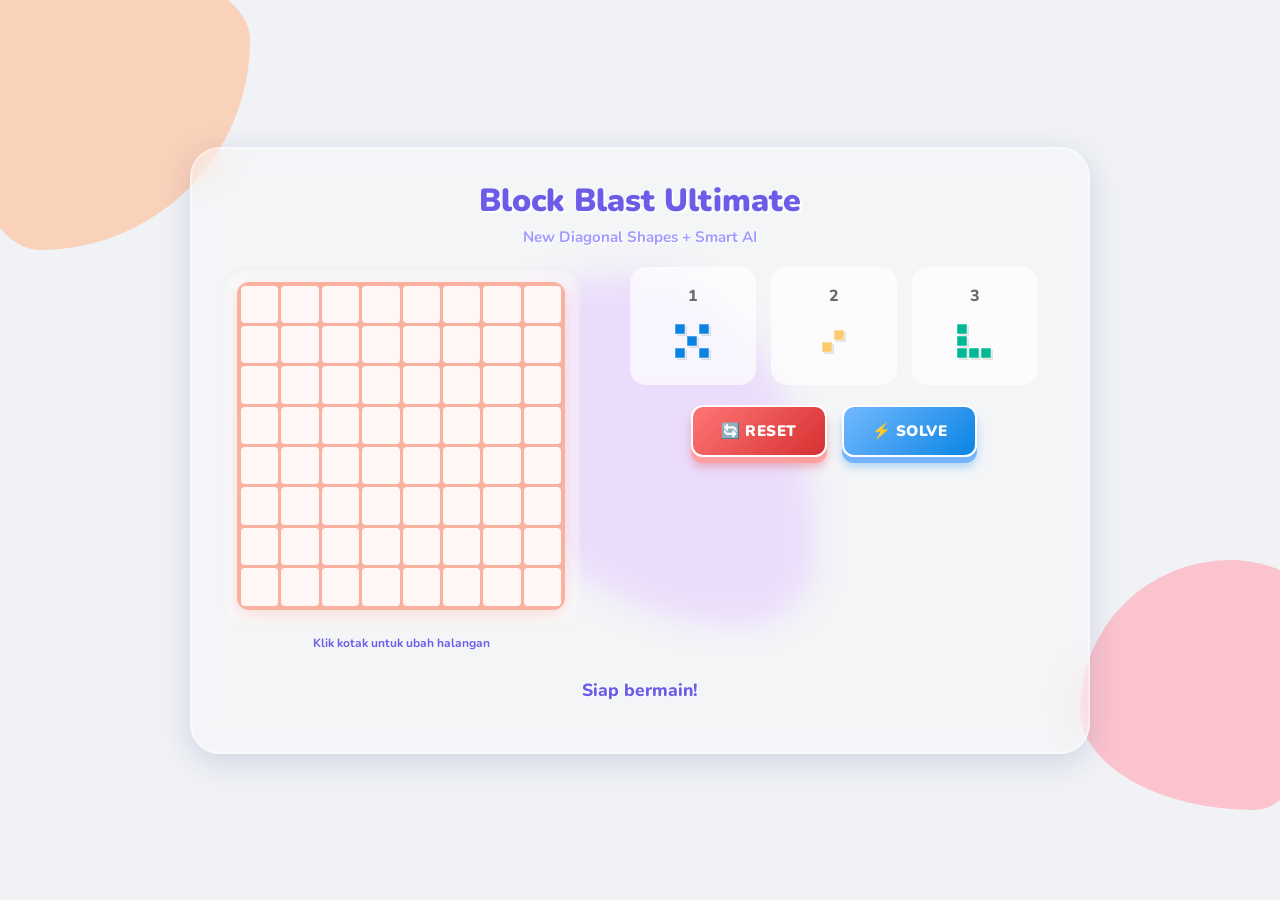
==== block-blast-solver.html @ 44df7365 "add block blast solver" ====
<!DOCTYPE html>
<html lang="id">
<head>
    <meta charset="UTF-8">
    <meta name="viewport" content="width=device-width, initial-scale=1.0, maximum-scale=1.0, user-scalable=no">
    <title>Block Blast Ultimate Solver</title>
    <link href="https://fonts.googleapis.com/css2?family=Nunito:wght@400;700;900&display=swap" rel="stylesheet">
    <style>
        :root {
            /* Palette Warna Playful */
            --orange-light: #FFC3A0;
            --red-soft: #FFAFBD;
            --blue-light: #A1C4FD;
            --purple-light: #E0C3FC;
            
            /* Warna UI */
            --primary: #8E2DE2; 
            --secondary: #4A00E0; 
            --accent: #FF9A9E;
            --text-color: #4A4A4A;
            
            /* Glass Container */
            --glass-bg: rgba(255, 255, 255, 0.25);
            --glass-border: rgba(255, 255, 255, 0.4);
        }

        /* --- Background Animasi (Playful Shapes) --- */
        body {
            font-family: 'Nunito', sans-serif;
            margin: 0;
            padding: 0;
            min-height: 100vh;
            display: flex;
            justify-content: center;
            align-items: center;
            color: var(--text-color);
            overflow-x: hidden;
            background-color: #f0f2f5; 
            position: relative;
        }

        .bg-shape {
            position: absolute;
            border-radius: 30% 70% 70% 30% / 30% 30% 70% 70%;
            opacity: 0.7;
            z-index: -1;
            animation: floatShape 15s infinite ease-in-out;
        }

        .shape-1 {
            width: 300px; height: 300px;
            background: var(--orange-light);
            top: -50px; left: -50px;
            animation-delay: 0s;
        }
        .shape-2 {
            width: 250px; height: 250px;
            background: var(--red-soft);
            bottom: 10%; right: -50px;
            animation-delay: -5s;
            border-radius: 60% 40% 30% 70% / 60% 30% 70% 40%;
        }
        .shape-3 {
            width: 200px; height: 200px;
            background: var(--blue-light);
            top: 40%; left: 20%;
            animation-delay: -10s;
            border-radius: 40% 60% 70% 30% / 40% 50% 60% 50%;
        }
        .shape-4 {
            width: 350px; height: 350px;
            background: var(--purple-light);
            top: 50%; left: 50%;
            transform: translate(-50%, -50%);
            animation-delay: -2s;
            border-radius: 50% 50% 20% 80% / 25% 80% 20% 75%;
        }

        @keyframes floatShape {
            0% { transform: translate(0, 0) rotate(0deg); }
            33% { transform: translate(30px, -50px) rotate(10deg); }
            66% { transform: translate(-20px, 20px) rotate(-10deg); }
            100% { transform: translate(0, 0) rotate(0deg); }
        }

        /* --- Main Container (Transparent Glass) --- */
        .app-container {
            width: 95%;
            max-width: 900px;
            background: var(--glass-bg);
            backdrop-filter: blur(16px);
            -webkit-backdrop-filter: blur(16px);
            border-radius: 30px;
            border: 2px solid var(--glass-border);
            box-shadow: 0 8px 32px 0 rgba(31, 38, 135, 0.15);
            padding: 30px;
            display: flex;
            flex-direction: column;
            align-items: center;
            margin: 20px 0;
            box-sizing: border-box;
            position: relative;
            z-index: 10;
        }

        h1 { margin: 0 0 5px 0; font-weight: 900; font-size: 2rem; color: #6c5ce7; text-shadow: 2px 2px 0px white; }
        p.subtitle { margin: 0 0 20px 0; font-weight: 700; font-size: 0.95rem; color: #a29bfe; text-shadow: 1px 1px 0px white;}

        /* --- Layout Responsif --- */
        .workspace {
            display: flex;
            flex-direction: column;
            align-items: center;
            gap: 30px;
            width: 100%;
        }

        @media(min-width: 768px) {
            .workspace { flex-direction: row; justify-content: space-around; align-items: flex-start; }
        }

        /* --- Grid Papan --- */
        .board-wrapper {
            position: relative;
            padding: 15px;
            background: rgba(255, 255, 255, 0.4);
            border-radius: 20px;
            box-shadow: inset 0 2px 10px rgba(0,0,0,0.05);
        }

        .grid {
            display: grid;
            grid-template-columns: repeat(8, 1fr);
            grid-template-rows: repeat(8, 1fr);
            gap: 3px; 
            background: #fab1a0; /* Outline Tabel */
            border: 4px solid #fab1a0;
            border-radius: 12px;
            width: 90vw;
            height: 90vw;
            max-width: 320px;
            max-height: 320px;
            box-shadow: 0 5px 15px rgba(250, 177, 160, 0.4);
        }

        .cell {
            background: rgba(255,255,255,0.9);
            border-radius: 4px;
            cursor: pointer;
            transition: transform 0.1s;
        }
        .cell:active { transform: scale(0.9); }
        
        .cell.obstacle { 
            background: #a29bfe !important; 
            box-shadow: inset 0 0 8px rgba(0,0,0,0.1);
            border: 1px solid #6c5ce7;
        }

        /* --- Slot Selector --- */
        .slots-area {
            display: flex;
            gap: 15px;
            justify-content: center;
            flex-wrap: wrap;
        }

        .slot-card {
            background: rgba(255,255,255,0.6);
            border-radius: 16px;
            padding: 10px;
            width: 100px;
            display: flex;
            flex-direction: column;
            align-items: center;
            cursor: pointer;
            transition: transform 0.2s, box-shadow 0.2s;
            border: 3px solid transparent;
            backdrop-filter: blur(5px);
        }
        .slot-card:hover { transform: translateY(-5px); background: rgba(255,255,255,0.8); }
        .slot-card h4 { margin: 5px 0; font-weight: 800; color: #636e72; }

        /* --- Controls (Buttons) --- */
        .controls { margin-top: 20px; display: flex; gap: 15px; justify-content: center; flex-wrap: wrap; width: 100%; }
        
        button {
            border: none;
            padding: 14px 28px;
            border-radius: 12px; 
            font-family: 'Nunito', sans-serif;
            font-weight: 900;
            font-size: 0.95rem;
            cursor: pointer;
            transition: transform 0.1s, filter 0.2s;
            color: white;
            display: flex; align-items: center; gap: 8px;
            text-transform: uppercase;
            letter-spacing: 0.5px;
            border: 2px solid white;
        }
        
        /* Shadow Playful */
        #solve-btn { 
            background: linear-gradient(135deg, #74b9ff, #0984e3); 
            box-shadow: 0 6px 0 #76b5fe, 0 10px 10px rgba(9, 132, 227, 0.3);
        }
        #solve-btn:active { transform: translateY(6px); box-shadow: 0 0 0 #76b5fe; }

        #clear-btn { 
            background: linear-gradient(135deg, #ff7675, #d63031); 
            box-shadow: 0 6px 0 #ff9f9f, 0 10px 10px rgba(214, 48, 49, 0.3);
        }
        #clear-btn:active { transform: translateY(6px); box-shadow: 0 0 0 #ff9f9f; }

        #next-btn { 
            background: linear-gradient(135deg, #55efc4, #00b894); 
            display: none; width: 100%; justify-content: center; margin-top: 15px; font-size: 1.2rem;
            box-shadow: 0 6px 0 #81ecec, 0 10px 10px rgba(0, 184, 148, 0.3);
        }
        #next-btn:active { transform: translateY(6px); box-shadow: 0 0 0 #81ecec; }

        /* --- Status & Results --- */
        #status-msg { margin-top: 15px; font-weight: 800; color: #6c5ce7; text-align: center; min-height: 24px; font-size: 1.1rem; text-shadow: 1px 1px white;}
        
        #results-area { 
            display: grid; 
            grid-template-columns: repeat(auto-fit, minmax(140px, 1fr)); 
            gap: 15px; 
            width: 100%; 
            margin-top: 20px; 
        }

        .res-card {
            background: rgba(255,255,255,0.7);
            padding: 10px;
            border-radius: 16px;
            text-align: center;
            border: 2px solid white;
            animation: popIn 0.4s cubic-bezier(0.175, 0.885, 0.32, 1.275);
        }
        @keyframes popIn { from { transform: scale(0.5); opacity: 0; } to { transform: scale(1); opacity: 1; } }

        .res-mini-grid { 
            display: grid; 
            grid-template-columns: repeat(8, 1fr); 
            gap: 1px; 
            margin: 10px auto; 
            width: 100%; 
            aspect-ratio: 1/1;
            background: #fab1a0; 
            border: 2px solid #fab1a0;
            border-radius: 4px;
        }
        .mini-cell { width: 100%; height: 100%; border-radius: 1px; }

        .mini-cell.obs { background: #a29bfe; } 
        .mini-cell.p1 { background: #0984e3; } 
        .mini-cell.p2 { background: #fdcb6e; } 
        .mini-cell.p3 { background: #00b894; } 

        /* --- Modal --- */
        #shape-modal { 
            display: none; position: fixed; top: 0; left: 0; width: 100%; height: 100%; 
            background: rgba(255,255,255,0.4); backdrop-filter: blur(8px); z-index: 1000; 
            justify-content: center; align-items: center; 
        }
        .modal-content { 
            background: white; padding: 30px; border-radius: 24px; 
            max-width: 95%; max-height: 90vh; overflow-y: auto; 
            text-align: center; box-shadow: 0 10px 30px rgba(0,0,0,0.1);
            animation: slideUp 0.3s ease-out;
        }
        @keyframes slideUp { from { transform: translateY(50px); opacity: 0; } to { transform: translateY(0); opacity: 1; } }

        .library-grid { display: flex; flex-wrap: wrap; gap: 10px; justify-content: center; margin-top: 20px; }
        .lib-item { 
            background: #f0f2f5; padding: 8px; border-radius: 12px; cursor: pointer; 
            border: 2px solid transparent; transition: 0.2s; 
        }
        .lib-item:hover { border-color: #a29bfe; transform: scale(1.1); background: white; }

    </style>
</head>
<body>

<!-- Background Animasi -->
<div class="bg-shape shape-1"></div>
<div class="bg-shape shape-2"></div>
<div class="bg-shape shape-3"></div>
<div class="bg-shape shape-4"></div>

<div class="app-container">
    <h1>Block Blast Ultimate</h1>
    <p class="subtitle">New Diagonal Shapes + Smart AI</p>

    <div class="workspace">
        <!-- Kiri: Input Grid -->
        <div style="display:flex; flex-direction:column; align-items:center;">
            <div class="board-wrapper">
                <div id="input-grid" class="grid"></div>
            </div>
            <p style="font-size:0.75rem; margin-top:10px; color:#6c5ce7; font-weight:700;">Klik kotak untuk ubah halangan</p>
        </div>

        <!-- Kanan: Slot Puzzle -->
        <div style="display:flex; flex-direction:column; align-items:center; width:100%;">
            <div class="slots-container">
                <div class="slots-area">
                    <div class="slot-card" onclick="openShapeSelector(0)" id="slot-card-0">
                        <h4>1</h4>
                        <canvas id="canvas-slot-0" width="60" height="60"></canvas>
                    </div>
                    <div class="slot-card" onclick="openShapeSelector(1)" id="slot-card-1">
                        <h4>2</h4>
                        <canvas id="canvas-slot-1" width="60" height="60"></canvas>
                    </div>
                    <div class="slot-card" onclick="openShapeSelector(2)" id="slot-card-2">
                        <h4>3</h4>
                        <canvas id="canvas-slot-2" width="60" height="60"></canvas>
                    </div>
                </div>
            </div>

            <div class="controls">
                <button id="clear-btn" onclick="resetAll()">🔄 Reset</button>
                <button id="solve-btn" onclick="solve()">⚡ SOLVE</button>
            </div>
        </div>
    </div>

    <div id="status-msg">Siap bermain!</div>
    
    <div id="results-area"></div>

    <button id="next-btn" onclick="loadNextRound()">NEXT ROUND ⏩</button>
</div>

<!-- Modal Shape Selector -->
<div id="shape-modal" onclick="if(event.target === this) closeShapeSelector()">
    <div class="modal-content" onclick="event.stopPropagation()">
        <h3 style="margin:0 0 10px 0; color:#6c5ce7;">Pilih Puzzle (Baru!)</h3>
        <p style="font-size:0.8rem; color:#888;">Termasuk bentuk Diagonal (X, /, \)</p>
        <div class="library-grid" id="lib-grid"></div>
    </div>
</div>

<script>
    // --- Data Shapes (Termasuk Diagonal Baru) ---
    const SHAPES = {
        // Basic
        "1x1": [[1]], "1x2": [[1,1]], "1x3": [[1,1,1]], "1x4": [[1,1,1,1]], "1x5": [[1,1,1,1,1]],
        "2x1": [[1],[1]], "3x1": [[1],[1],[1]], "4x1": [[1],[1],[1],[1]], "5x1": [[1],[1],[1],[1],[1]],
        "2x2": [[1,1],[1,1]], "2x3": [[1,1,1],[1,1,1]], "3x2": [[1,1],[1,1],[1,1]], "3x3": [[1,1,1],[1,1,1],[1,1,1]],
        
        // L Shapes
        "L2x2": [[1,0],[1,1]], "L2x2_Rev": [[0,1],[1,1]], "L2x2_Inv": [[1,1],[1,0]], "L2x2_InvR": [[1,1],[0,1]],
        "L3x2": [[1,0],[1,0],[1,1]], "L3x2_Rev": [[0,1],[0,1],[1,1]], "L3x2_Flat": [[1,1,1],[1,0,0]], "L3x2_FlatR": [[1,1,1],[0,0,1]],
        "L3x3": [[1,0,0],[1,0,0],[1,1,1]], "L3x3_Rev": [[0,0,1],[0,0,1],[1,1,1]], "L3x3_Inv": [[1,1,1],[1,0,0],[1,0,0]], "L3x3_InvR": [[1,1,1],[0,0,1],[0,0,1]],
        
        // T Shapes
        "T3x2": [[1,1,1],[0,1,0]], "T3x2_Inv": [[0,1,0],[1,1,1]], "T2x3_L": [[1,0],[1,1],[1,0]], "T2x3_R": [[0,1],[1,1],[0,1]],
        
        // Z Shapes
        "Z3x2": [[1,1,0],[0,1,1]], "Z3x2_Rev": [[0,1,1],[1,1,0]], "S2x3": [[1,0],[1,1],[0,1]], "S2x3_Rev": [[0,1],[1,1],[1,0]],

        // --- NEW DIAGONAL SHAPES ---
        // 2x2
        "Diag2_B": [[1,0],[0,1]],     // \
        "Diag2_F": [[0,1],[1,0]],     // /
        "Diag2_X": [[1,0],[0,1]],     // Note: 2x2 X is just the two corners (essentially a tiny diagonal). 
                                      // But if we consider X shape covering 2x2, it's just that.
        
        // 3x3
        "Diag3_B": [[1,0,0],[0,1,0],[0,0,1]], // \
        "Diag3_F": [[0,0,1],[0,1,0],[1,0,0]], // /
        "Diag3_X": [[1,0,1],[0,1,0],[1,0,1]]  // X (Corners + Center)
    };

    // State
    let boardState = Array(8).fill().map(() => Array(8).fill(0));
    let nextRoundBoard = null; 
    let selectedShapes = ["Diag3_X", "Diag2_F", "L3x3"]; // Default pakai diagonal baru
    let currentEditingSlot = 0;
    const SLOT_COLORS = ["#0984e3", "#fdcb6e", "#00b894"]; 

    // --- Init ---
    function init() {
        renderInputGrid();
        updateSlotVisuals();
        buildLibrary();
    }

    function renderInputGrid() {
        const grid = document.getElementById('input-grid');
        grid.innerHTML = '';
        for(let r=0; r<8; r++) {
            for(let c=0; c<8; c++) {
                let cell = document.createElement('div');
                cell.className = 'cell';
                if(boardState[r][c] === 1) cell.classList.add('obstacle');
                cell.onclick = () => {
                    boardState[r][c] = boardState[r][c] === 0 ? 1 : 0;
                    renderInputGrid();
                    invalidateResults(); 
                };
                grid.appendChild(cell);
            }
        }
    }

    function invalidateResults() {
        document.getElementById('results-area').innerHTML = '';
        document.getElementById('status-msg').innerText = 'Silakan hitung ulang.';
        toggleNextButton(false);
        nextRoundBoard = null;
    }

    function drawShapeOnCanvas(canvasId, shapeKey, color, scale = 12) {
        const canvas = document.getElementById(canvasId);
        if(!canvas) return;
        const ctx = canvas.getContext('2d');
        const matrix = SHAPES[shapeKey];
        if(!matrix) return;
        
        const rows = matrix.length;
        const cols = matrix[0].length;
        
        ctx.clearRect(0, 0, canvas.width, canvas.height);
        const totalW = cols * scale;
        const totalH = rows * scale;
        const offsetX = (canvas.width - totalW) / 2;
        const offsetY = (canvas.height - totalH) / 2;

        // Shadow
        ctx.fillStyle = "rgba(0,0,0,0.1)";
        for(let r=0; r<rows; r++){
            for(let c=0; c<cols; c++){
                if(matrix[r][c] === 1) {
                    ctx.fillRect(offsetX + c*scale + 2, offsetY + r*scale + 2, scale-2, scale-2);
                }
            }
        }

        // Shape
        ctx.fillStyle = color;
        for(let r=0; r<rows; r++){
            for(let c=0; c<cols; c++){
                if(matrix[r][c] === 1) {
                    ctx.fillRect(offsetX + c*scale, offsetY + r*scale, scale-2, scale-2);
                    ctx.strokeStyle = "rgba(255,255,255,0.5)";
                    ctx.lineWidth = 1;
                    ctx.strokeRect(offsetX + c*scale, offsetY + r*scale, scale-2, scale-2);
                }
            }
        }
    }

    function updateSlotVisuals() {
        drawShapeOnCanvas('canvas-slot-0', selectedShapes[0], SLOT_COLORS[0]);
        drawShapeOnCanvas('canvas-slot-1', selectedShapes[1], SLOT_COLORS[1]);
        drawShapeOnCanvas('canvas-slot-2', selectedShapes[2], SLOT_COLORS[2]);
    }

    // --- Modal Logic ---
    function buildLibrary() {
        const grid = document.getElementById('lib-grid');
        grid.innerHTML = '';
        for (const [key, val] of Object.entries(SHAPES)) {
            let item = document.createElement('div');
            item.className = 'lib-item';
            let cvs = document.createElement('canvas');
            cvs.width = 50; cvs.height = 50;
            cvs.id = `lib-cvs-${key}`;
            item.appendChild(cvs);
            item.onclick = (e) => { e.stopPropagation(); selectShapeFromLibrary(key); };
            grid.appendChild(item);
        }
    }

    function openShapeSelector(slotIdx) {
        currentEditingSlot = slotIdx;
        const color = SLOT_COLORS[slotIdx];
        const modal = document.getElementById('shape-modal');
        modal.style.display = 'flex';
        for (const key of Object.keys(SHAPES)) {
            drawShapeOnCanvas(`lib-cvs-${key}`, key, color, 8);
        }
    }

    function closeShapeSelector() { document.getElementById('shape-modal').style.display = 'none'; }
    
    function selectShapeFromLibrary(key) {
        selectedShapes[currentEditingSlot] = key;
        updateSlotVisuals();
        closeShapeSelector();
        invalidateResults(); 
    }

    function resetAll() {
        boardState = Array(8).fill().map(() => Array(8).fill(0));
        renderInputGrid();
        invalidateResults();
        document.getElementById('status-msg').innerText = 'Siap bermain!';
    }

    // --- NEXT ROUND LOGIC ---
    function loadNextRound() {
        if (!nextRoundBoard) return;
        boardState = nextRoundBoard.map(row => row.map(cell => cell > 0 ? 1 : 0));
        renderInputGrid();
        invalidateResults();
        document.getElementById('status-msg').innerText = 'Papan diperbarui! Pilih puzzle baru.';
        window.scrollTo({ top: 0, behavior: 'smooth' });
    }

    function toggleNextButton(show, text="NEXT ROUND ⏩") {
        const btn = document.getElementById('next-btn');
        btn.style.display = show ? 'inline-flex' : 'none';
        btn.innerText = text;
        if(text.includes('😭')) {
            btn.style.background = '#ff7675';
            btn.disabled = true;
        } else {
            btn.style.background = 'linear-gradient(135deg, #55efc4, #00b894)';
            btn.disabled = false;
        }
    }

    // --- ALGORITMA PALING EFEKTIF (Permutation + Heuristic Sorting) ---
    let bestOutcome = { score: -Infinity, history: [], depth: 0 };

    function cloneBoard(b) { return b.map(r => [...r]); }

    function getPermutations(arr) {
        if (arr.length <= 1) return [arr];
        let output = [];
        for (let i = 0; i < arr.length; i++) {
            let current = arr[i];
            let remaining = arr.slice(0, i).concat(arr.slice(i + 1));
            let remainingPerms = getPermutations(remaining);
            for (let p of remainingPerms) {
                output.push([current].concat(p));
            }
        }
        return output;
    }

    function solve() {
        invalidateResults();
        const resultsArea = document.getElementById('results-area');
        resultsArea.innerHTML = '<div style="grid-column: 1/-1; text-align:center; padding:20px; color:#0984e3; font-weight:800; font-size:1.2rem;">🧠 AI Thinking (Heuristics + Permutations)...</div>';

        setTimeout(() => {
            const pieces = selectedShapes.map((key, idx) => ({ id: idx + 2, shape: SHAPES[key], key: key }));
            bestOutcome = { score: -Infinity, history: [], depth: 0 };
            const initialBoard = cloneBoard(boardState);
            
            // 1. Generate Semua Kemungkinan Urutan (Permutasi)
            const piecePermutations = getPermutations(pieces);
            
            // 2. Jalankan Solver untuk setiap permutasi
            piecePermutations.forEach(perm => {
                findBestSolution(initialBoard, perm, [], 0);
            });

            resultsArea.innerHTML = ''; 

            if (bestOutcome.depth === 0) {
                document.getElementById('status-msg').innerText = "GAME OVER 😭";
                toggleNextButton(true, "Tidak ada Solusi Lagi 😭");
            } else {
                renderResult(bestOutcome.history);
                
                if (bestOutcome.depth < 3) {
                    document.getElementById('status-msg').innerText = `Hanya ${bestOutcome.depth} muat!`;
                    toggleNextButton(true, "Tidak ada Solusi Lagi 😭");
                } else {
                    document.getElementById('status-msg').innerText = "Solusi Terbaik Ditemukan! ✨";
                    nextRoundBoard = bestOutcome.history[bestOutcome.history.length - 1].rBoard;
                    toggleNextButton(true);
                    resultsArea.scrollIntoView({ behavior: 'smooth' });
                }
            }
        }, 50);
    }

    // Penilaian: Prioritas Utama adalah menghapus garis
    function calculateScore(board) {
        let clearedCount = 0;
        let emptyCount = 0;
        
        for(let r=0; r<8; r++) {
            let rowFull = true;
            for(let c=0; c<8; c++) {
                if(board[r][c] === 0) { rowFull = false; emptyCount++; }
            }
            if(rowFull) clearedCount++;
        }
        
        for(let c=0; c<8; c++) {
            let colFull = true;
            for(let r=0; r<8; r++) {
                if(board[r][c] === 0) { colFull = false; }
            }
            if(colFull) clearedCount++;
        }

        // Bobot tinggi untuk Clear Line, bobot kecil untuk Empty Space
        return (clearedCount * 1000) + emptyCount;
    }

    function findBestSolution(currentBoard, remainingPieces, history, currentDepth) {
        if (remainingPieces.length === 0) {
            let score = calculateScore(currentBoard);
            if (score > bestOutcome.score) {
                bestOutcome = { score: score, history: history, depth: currentDepth };
            }
            return;
        }

        let piece = remainingPieces[0];
        let shape = piece.shape;
        let h = shape.length, w = shape[0].length;
        let validMoves = [];

        // 1. Collect All Valid Moves
        for (let r = 0; r <= 8 - h; r++) {
            for (let c = 0; c <= 8 - w; c++) {
                if (canPlace(currentBoard, shape, r, c, h, w)) {
                    let placedBoard = placeBlock(currentBoard, shape, r, c, piece.id, h, w);
                    let resultBoard = clearLines(placedBoard);
                    let moveScore = calculateScore(resultBoard); // Heuristic Pre-calc
                    
                    validMoves.push({ 
                        rBoard: resultBoard, 
                        score: moveScore, 
                        record: { pBoard: placedBoard, rBoard: resultBoard, color: piece.key }
                    });
                }
            }
        }

        // 2. Sort Moves by Score (Descending) -> Coba langkah yang potensial "nembak garis" duluan
        // Ini membuat AI lebih efektif mengatasi bentuk sulit seperti diagonal
        validMoves.sort((a, b) => b.score - a.score);

        if (validMoves.length === 0) {
            // Tidak ada langkah
            if (currentDepth > bestOutcome.depth) {
                bestOutcome = { score: -1, history: history, depth: currentDepth };
            }
        } else {
            // 3. Recurse
            for (let move of validMoves) {
                findBestSolution(move.rBoard, remainingPieces.slice(1), [...history, move.record], currentDepth + 1);
            }
        }
    }

    function canPlace(board, shape, r, c, h, w) {
        for (let i = 0; i < h; i++) {
            for (let j = 0; j < w; j++) {
                if (shape[i][j] === 1 && board[r + i][c + j] !== 0) return false;
            }
        }
        return true;
    }

    function placeBlock(board, shape, r, c, val, h, w) {
        let nb = cloneBoard(board);
        for (let i = 0; i < h; i++) {
            for (let j = 0; j < w; j++) {
                if (shape[i][j] === 1) nb[r + i][c + j] = val;
            }
        }
        return nb;
    }

    function clearLines(board) {
        let rows = [], cols = [];
        for(let r=0; r<8; r++) if(board[r].every(v => v !== 0)) rows.push(r);
        for(let c=0; c<8; c++) {
            let full = true;
            for(let r=0; r<8; r++) if(board[r][c] === 0) full = false;
            if(full) cols.push(c);
        }
        if(rows.length===0 && cols.length===0) return board;

        let nb = cloneBoard(board);
        rows.forEach(r => { for(let c=0; c<8; c++) nb[r][c] = 0; });
        cols.forEach(c => { for(let r=0; r<8; r++) nb[r][c] = 0; });
        return nb;
    }

    function renderResult(hist) {
        const area = document.getElementById('results-area');
        const titles = ["Step 1", "Hasil", "Step 2", "Hasil", "Step 3", "Hasil"];
        
        let boards = [];
        hist.forEach(h => { boards.push(h.pBoard); boards.push(h.rBoard); });

        boards.forEach((b, i) => {
            let card = document.createElement('div');
            card.className = 'res-card';
            let colorClass = i<2 ? 'p1' : i<4 ? 'p2' : 'p3';
            let borderCol = i<2 ? SLOT_COLORS[0] : i<4 ? SLOT_COLORS[1] : SLOT_COLORS[2];
            
            card.style.borderTopColor = borderCol;

            let h4 = document.createElement('h4');
            h4.innerText = titles[i];
            h4.style.color = borderCol;
            h4.style.marginTop = 0;
            h4.style.fontSize = "0.85rem";
            
            let gridDiv = document.createElement('div');
            gridDiv.className = 'res-mini-grid';
            
            for(let r=0; r<8; r++){
                for(let c=0; c<8; c++){
                    let d = document.createElement('div');
                    let v = b[r][c];
                    let cls = `mini-cell ${v===1?'obs':''}`;
                    if(v>=2) cls += ` ${v===2?'p1':v===3?'p2':'p3'}`;
                    d.className = cls;
                    gridDiv.appendChild(d);
                }
            }
            card.append(h4, gridDiv);
            area.appendChild(card);
        });
    }

    init();
</script>
</body>
</html>
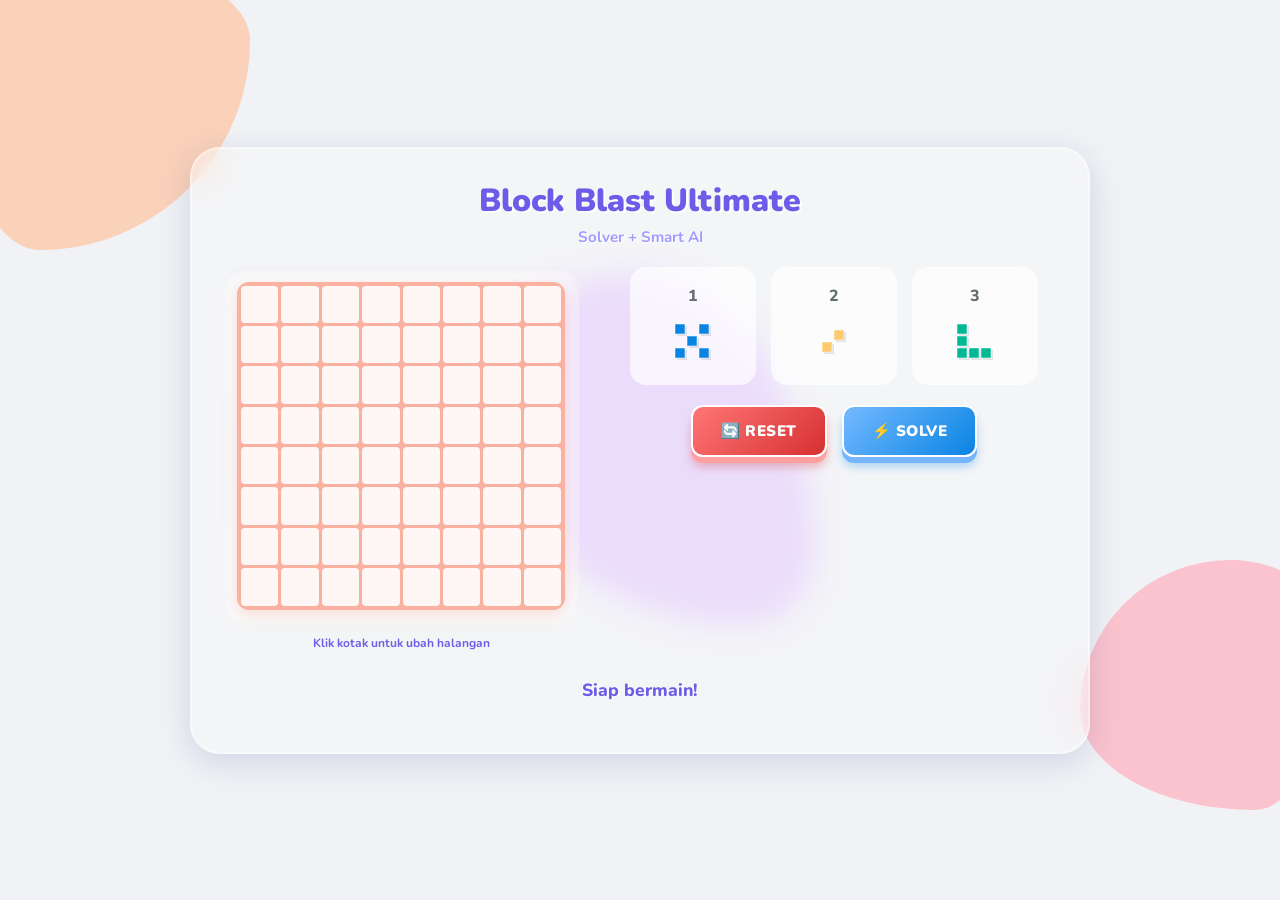
==== commit fc64e217: "change block blast solver text" ====
--- a/block-blast-solver.html
+++ b/block-blast-solver.html
@@ -292,7 +292,7 @@
 
 <div class="app-container">
     <h1>Block Blast Ultimate</h1>
-    <p class="subtitle">New Diagonal Shapes + Smart AI</p>
+    <p class="subtitle">Solver + Smart AI</p>
 
     <div class="workspace">
         <!-- Kiri: Input Grid -->
@@ -339,8 +339,8 @@
 <!-- Modal Shape Selector -->
 <div id="shape-modal" onclick="if(event.target === this) closeShapeSelector()">
     <div class="modal-content" onclick="event.stopPropagation()">
-        <h3 style="margin:0 0 10px 0; color:#6c5ce7;">Pilih Puzzle (Baru!)</h3>
-        <p style="font-size:0.8rem; color:#888;">Termasuk bentuk Diagonal (X, /, \)</p>
+        <h3 style="margin:0 0 10px 0; color:#6c5ce7;">Pilih Puzzle!</h3>
+        <p style="font-size:0.8rem; color:#888;">(ketuk diluar untuk tutup)</p>
         <div class="library-grid" id="lib-grid"></div>
     </div>
 </div>
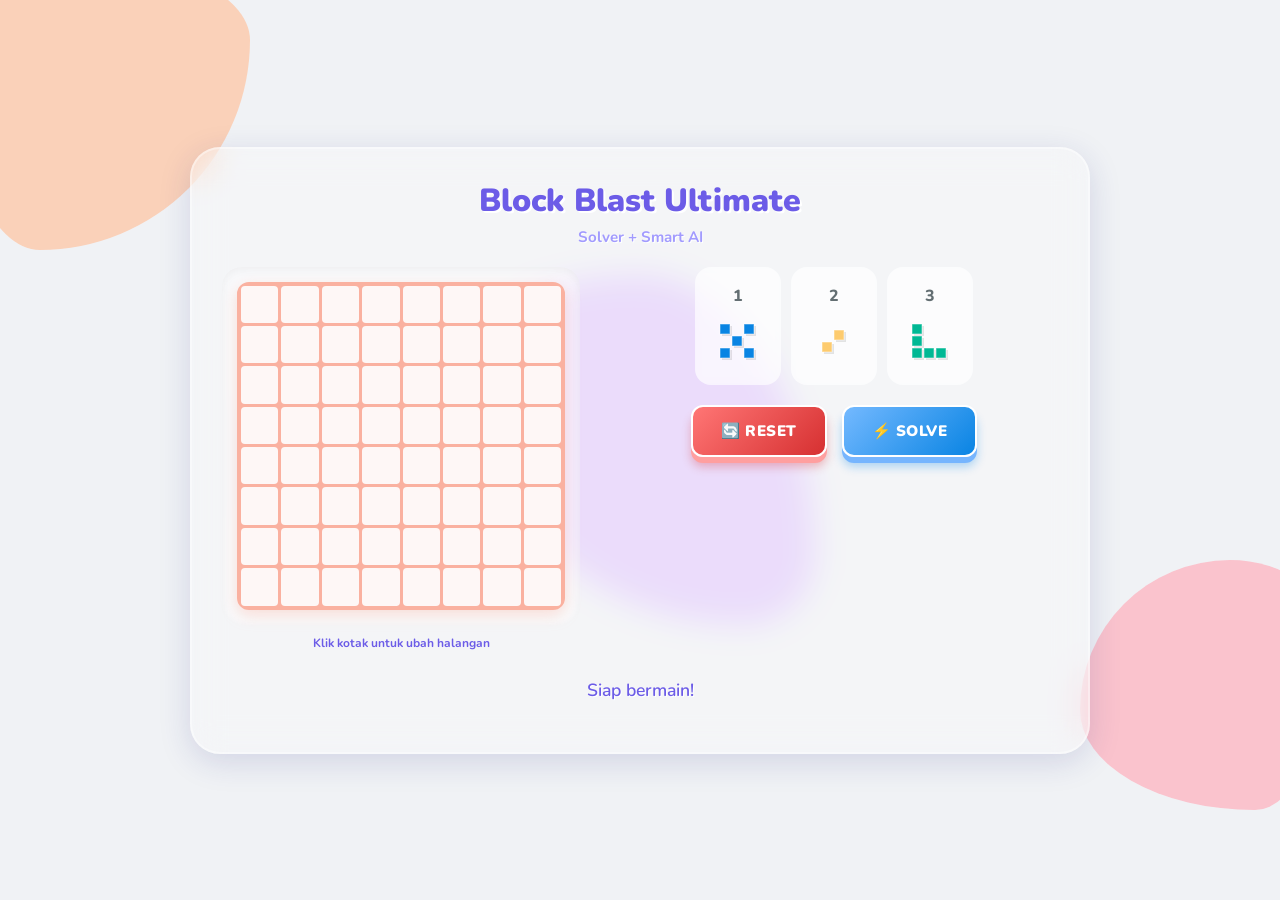
==== commit 9ffc4e47: "Center text alignment for headings and subtitles" ====
--- a/block-blast-solver.html
+++ b/block-blast-solver.html
@@ -103,8 +103,8 @@
             z-index: 10;
         }
 
-        h1 { margin: 0 0 5px 0; font-weight: 900; font-size: 2rem; color: #6c5ce7; text-shadow: 2px 2px 0px white; }
-        p.subtitle { margin: 0 0 20px 0; font-weight: 700; font-size: 0.95rem; color: #a29bfe; text-shadow: 1px 1px 0px white;}
+        h1 { margin: 0 0 5px 0; font-weight: 900; font-size: 2rem; color: #6c5ce7; text-shadow: 2px 2px 0px white; text-align: center; }
+        p.subtitle { margin: 0 0 20px 0; font-weight: 700; font-size: 0.95rem; color: #a29bfe; text-shadow: 1px 1px 0px white; text-align: center; }
 
         /* --- Layout Responsif --- */
         .workspace {
@@ -133,7 +133,7 @@
             grid-template-columns: repeat(8, 1fr);
             grid-template-rows: repeat(8, 1fr);
             gap: 3px; 
-            background: #fab1a0; /* Outline Tabel */
+            background: #fab1a0; 
             border: 4px solid #fab1a0;
             border-radius: 12px;
             width: 90vw;
@@ -157,19 +157,21 @@
             border: 1px solid #6c5ce7;
         }
 
-        /* --- Slot Selector --- */
+                /* --- Slot Selector --- */
         .slots-area {
-            display: flex;
-            gap: 15px;
-            justify-content: center;
-            flex-wrap: wrap;
+            width: 100%;
+            display: grid; /* Ganti flex menjadi grid */
+            grid-template-columns: repeat(3, 1fr); /* Paksa 3 kolom sama lebar */
+            gap: 10px; /* Kecilkan jarak sedikit agar muat di layar kecil */
+            justify-items: center; /* Pusatkan konten di dalam kotak */
         }
 
         .slot-card {
             background: rgba(255,255,255,0.6);
             border-radius: 16px;
             padding: 10px;
-            width: 100px;
+            min-width: 60px; /* Ganti fixed width menjadi 100% agar fleksibel mengikuti grid */
+            max-width: 100px; /* Batasi lebar maksimal di layar besar */
             display: flex;
             flex-direction: column;
             align-items: center;
@@ -221,7 +223,7 @@
         #next-btn:active { transform: translateY(6px); box-shadow: 0 0 0 #81ecec; }
 
         /* --- Status & Results --- */
-        #status-msg { margin-top: 15px; font-weight: 800; color: #6c5ce7; text-align: center; min-height: 24px; font-size: 1.1rem; text-shadow: 1px 1px white;}
+        #status-msg { margin-top: 15px; font-weight: 600; color: #6c5ce7; text-align: center; min-height: 24px; font-size: 1.1rem; text-shadow: 1px 1px white;}
         
         #results-area { 
             display: grid; 
@@ -270,8 +272,29 @@
             max-width: 95%; max-height: 90vh; overflow-y: auto; 
             text-align: center; box-shadow: 0 10px 30px rgba(0,0,0,0.1);
             animation: slideUp 0.3s ease-out;
+            position: relative; /* For close button positioning */
         }
         @keyframes slideUp { from { transform: translateY(50px); opacity: 0; } to { transform: translateY(0); opacity: 1; } }
+
+        .close-modal-btn {
+            position: absolute;
+            top: 15px;
+            right: 15px;
+            background: #dfe6e9;
+            color: #636e72;
+            border: none;
+            width: 35px;
+            height: 35px;
+            border-radius: 50%;
+            font-weight: 900;
+            font-size: 1.2rem;
+            cursor: pointer;
+            display: flex;
+            justify-content: center;
+            align-items: center;
+            transition: 0.2s;
+        }
+        .close-modal-btn:hover { background: #b2bec3; color: #2d3436; }
 
         .library-grid { display: flex; flex-wrap: wrap; gap: 10px; justify-content: center; margin-top: 20px; }
         .lib-item { 
@@ -279,6 +302,32 @@
             border: 2px solid transparent; transition: 0.2s; 
         }
         .lib-item:hover { border-color: #a29bfe; transform: scale(1.1); background: white; }
+
+        /* --- RESPONSIVE MOBILE ADJUSTMENTS --- */
+        @media (max-width: 600px) {
+            .app-container { 
+                width: 95%; /* Tetap 100% width relatif terhadap layar dengan margin */
+                margin: 10px;
+                padding: 20px 15px;
+            }
+
+            h1 { font-size: 1.5rem; text-align: center; margin-bottom: 10px; }
+            p.subtitle { font-size: 0.8rem; }
+
+            /* Slot Cards agar muat satu baris */
+            .slot-card {
+                width: 30%; /* Agak kecil supaya muat 3 */
+                padding: 5px;
+            }
+            .slot-card h4 { font-size: 0.7rem; margin: 2px 0; }
+            canvas[id^="canvas-slot"] {
+                width: 45px !important;
+                height: 45px !important;
+            }
+
+            .controls { gap: 10px; }
+            button { padding: 10px 15px; font-size: 0.8rem; }
+        }
 
     </style>
 </head>
@@ -339,8 +388,11 @@
 <!-- Modal Shape Selector -->
 <div id="shape-modal" onclick="if(event.target === this) closeShapeSelector()">
     <div class="modal-content" onclick="event.stopPropagation()">
+        <!-- Tombol Close X -->
+        <button class="close-modal-btn" onclick="closeShapeSelector()">✕</button>
+
         <h3 style="margin:0 0 10px 0; color:#6c5ce7;">Pilih Puzzle!</h3>
-        <p style="font-size:0.8rem; color:#888;">(ketuk diluar untuk tutup)</p>
+        <p style="font-size:0.8rem; color:#888;">Klik tombol X atau area kosong untuk menutup</p>
         <div class="library-grid" id="lib-grid"></div>
     </div>
 </div>
@@ -411,7 +463,8 @@
 
     function invalidateResults() {
         document.getElementById('results-area').innerHTML = '';
-        document.getElementById('status-msg').innerText = 'Silakan hitung ulang.';
+        // Revisi: Hapus teks "Silakan hitung ulang"
+        document.getElementById('status-msg').innerText = '';
         toggleNextButton(false);
         nextRoundBoard = null;
     }
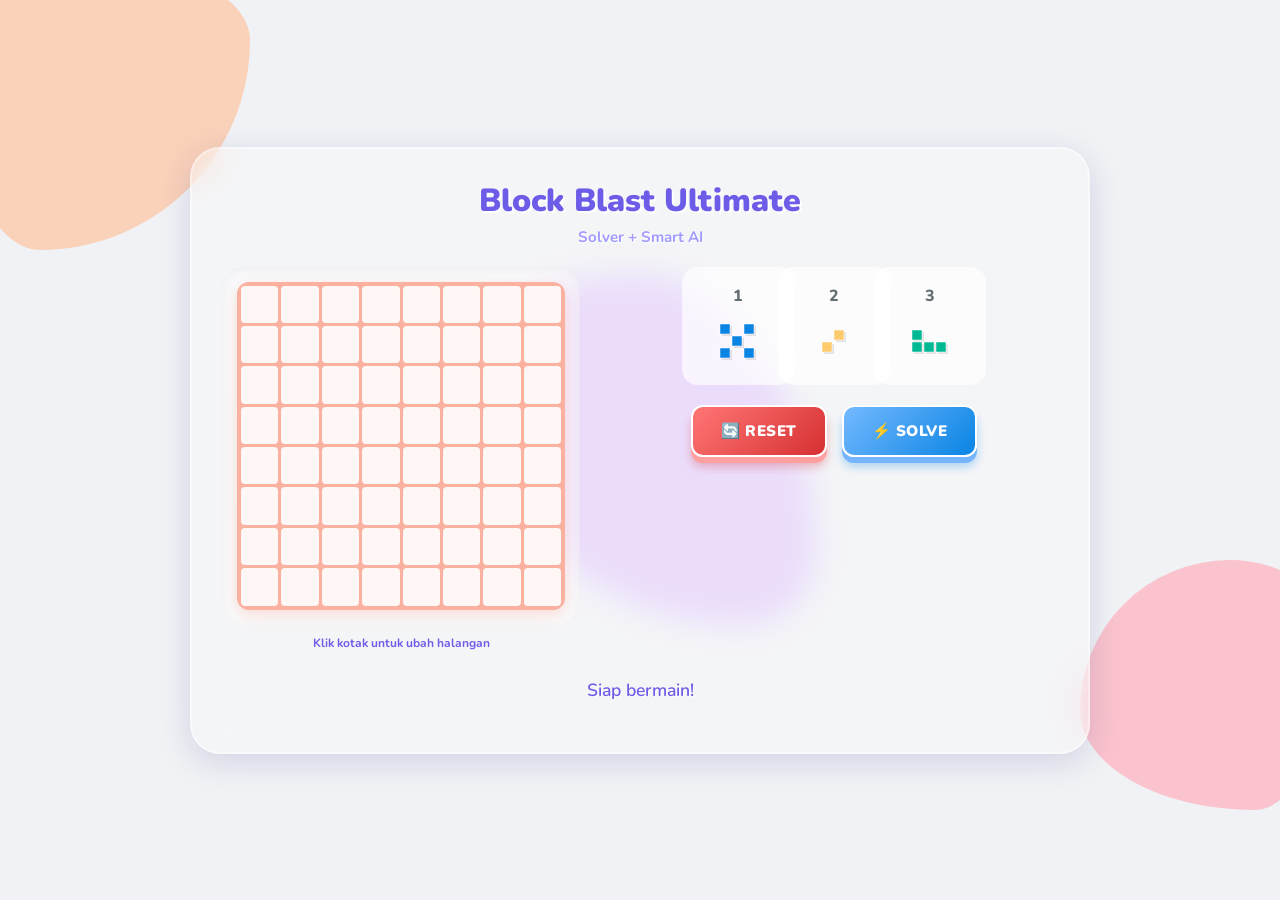
==== commit bf57a348: "Refactor slot styles and update shape definitions" ====
--- a/block-blast-solver.html
+++ b/block-blast-solver.html
@@ -157,7 +157,7 @@
             border: 1px solid #6c5ce7;
         }
 
-                /* --- Slot Selector --- */
+        /* --- Slot Selector --- */
         .slots-area {
             width: 100%;
             display: grid; /* Ganti flex menjadi grid */
@@ -170,7 +170,7 @@
             background: rgba(255,255,255,0.6);
             border-radius: 16px;
             padding: 10px;
-            min-width: 60px; /* Ganti fixed width menjadi 100% agar fleksibel mengikuti grid */
+            width: 100%; /* Ganti fixed width menjadi 100% agar fleksibel mengikuti grid */
             max-width: 100px; /* Batasi lebar maksimal di layar besar */
             display: flex;
             flex-direction: column;
@@ -398,7 +398,7 @@
 </div>
 
 <script>
-    // --- Data Shapes (Termasuk Diagonal Baru) ---
+    // --- Data Shapes (Updated Order) ---
     const SHAPES = {
         // Basic
         "1x1": [[1]], "1x2": [[1,1]], "1x3": [[1,1,1]], "1x4": [[1,1,1,1]], "1x5": [[1,1,1,1,1]],
@@ -408,6 +408,11 @@
         // L Shapes
         "L2x2": [[1,0],[1,1]], "L2x2_Rev": [[0,1],[1,1]], "L2x2_Inv": [[1,1],[1,0]], "L2x2_InvR": [[1,1],[0,1]],
         "L3x2": [[1,0],[1,0],[1,1]], "L3x2_Rev": [[0,1],[0,1],[1,1]], "L3x2_Flat": [[1,1,1],[1,0,0]], "L3x2_FlatR": [[1,1,1],[0,0,1]],
+        
+        // --- Horizontal L 2x3 (Disini setelah L3x2_FlatR) ---
+        "L2x3_Rev1": [[1,0,0],[1,1,1]], // Horizontal L (Kiri)
+        "L2x3_Rev2": [[0,0,1],[1,1,1]],  // Horizontal L (Kanan)
+
         "L3x3": [[1,0,0],[1,0,0],[1,1,1]], "L3x3_Rev": [[0,0,1],[0,0,1],[1,1,1]], "L3x3_Inv": [[1,1,1],[1,0,0],[1,0,0]], "L3x3_InvR": [[1,1,1],[0,0,1],[0,0,1]],
         
         // T Shapes
@@ -416,14 +421,9 @@
         // Z Shapes
         "Z3x2": [[1,1,0],[0,1,1]], "Z3x2_Rev": [[0,1,1],[1,1,0]], "S2x3": [[1,0],[1,1],[0,1]], "S2x3_Rev": [[0,1],[1,1],[1,0]],
 
-        // --- NEW DIAGONAL SHAPES ---
-        // 2x2
+        // --- DIAGONAL SHAPES ---
         "Diag2_B": [[1,0],[0,1]],     // \
         "Diag2_F": [[0,1],[1,0]],     // /
-        "Diag2_X": [[1,0],[0,1]],     // Note: 2x2 X is just the two corners (essentially a tiny diagonal). 
-                                      // But if we consider X shape covering 2x2, it's just that.
-        
-        // 3x3
         "Diag3_B": [[1,0,0],[0,1,0],[0,0,1]], // \
         "Diag3_F": [[0,0,1],[0,1,0],[1,0,0]], // /
         "Diag3_X": [[1,0,1],[0,1,0],[1,0,1]]  // X (Corners + Center)
@@ -432,7 +432,7 @@
     // State
     let boardState = Array(8).fill().map(() => Array(8).fill(0));
     let nextRoundBoard = null; 
-    let selectedShapes = ["Diag3_X", "Diag2_F", "L3x3"]; // Default pakai diagonal baru
+    let selectedShapes = ["Diag3_X", "Diag2_F", "L2x3_Rev1"]; // Default pakai puzzle baru
     let currentEditingSlot = 0;
     const SLOT_COLORS = ["#0984e3", "#fdcb6e", "#00b894"]; 
 
@@ -463,7 +463,6 @@
 
     function invalidateResults() {
         document.getElementById('results-area').innerHTML = '';
-        // Revisi: Hapus teks "Silakan hitung ulang"
         document.getElementById('status-msg').innerText = '';
         toggleNextButton(false);
         nextRoundBoard = null;
@@ -580,7 +579,7 @@
         }
     }
 
-    // --- ALGORITMA PALING EFEKTIF (Permutation + Heuristic Sorting) ---
+    // --- ALGORITMA PALING EFEKTIF (Potential Scoring) ---
     let bestOutcome = { score: -Infinity, history: [], depth: 0 };
 
     function cloneBoard(b) { return b.map(r => [...r]); }
@@ -642,6 +641,7 @@
     function calculateScore(board) {
         let clearedCount = 0;
         let emptyCount = 0;
+        let nearCompleteCount = 0;
         
         for(let r=0; r<8; r++) {
             let rowFull = true;
@@ -657,6 +657,17 @@
                 if(board[r][c] === 0) { colFull = false; }
             }
             if(colFull) clearedCount++;
+        }
+
+        // Hitung Potensi (Baris/Kolom Hampir Penuh / 7 blok)
+        // Ini sangat penting untuk Next Round saat tidak ada baris kosong
+        for(let r=0; r<8; r++) {
+            if(board[r].filter(v => v !== 0).length === 7) nearCompleteCount++;
+        }
+        for(let c=0; c<8; c++) {
+            let colBlocks = 0;
+            for(let r=0; r<8; r++) { if(board[r][c] !== 0) colBlocks++; }
+            if(colBlocks === 7) nearCompleteCount++;
         }
 
         // Bobot tinggi untuk Clear Line, bobot kecil untuk Empty Space
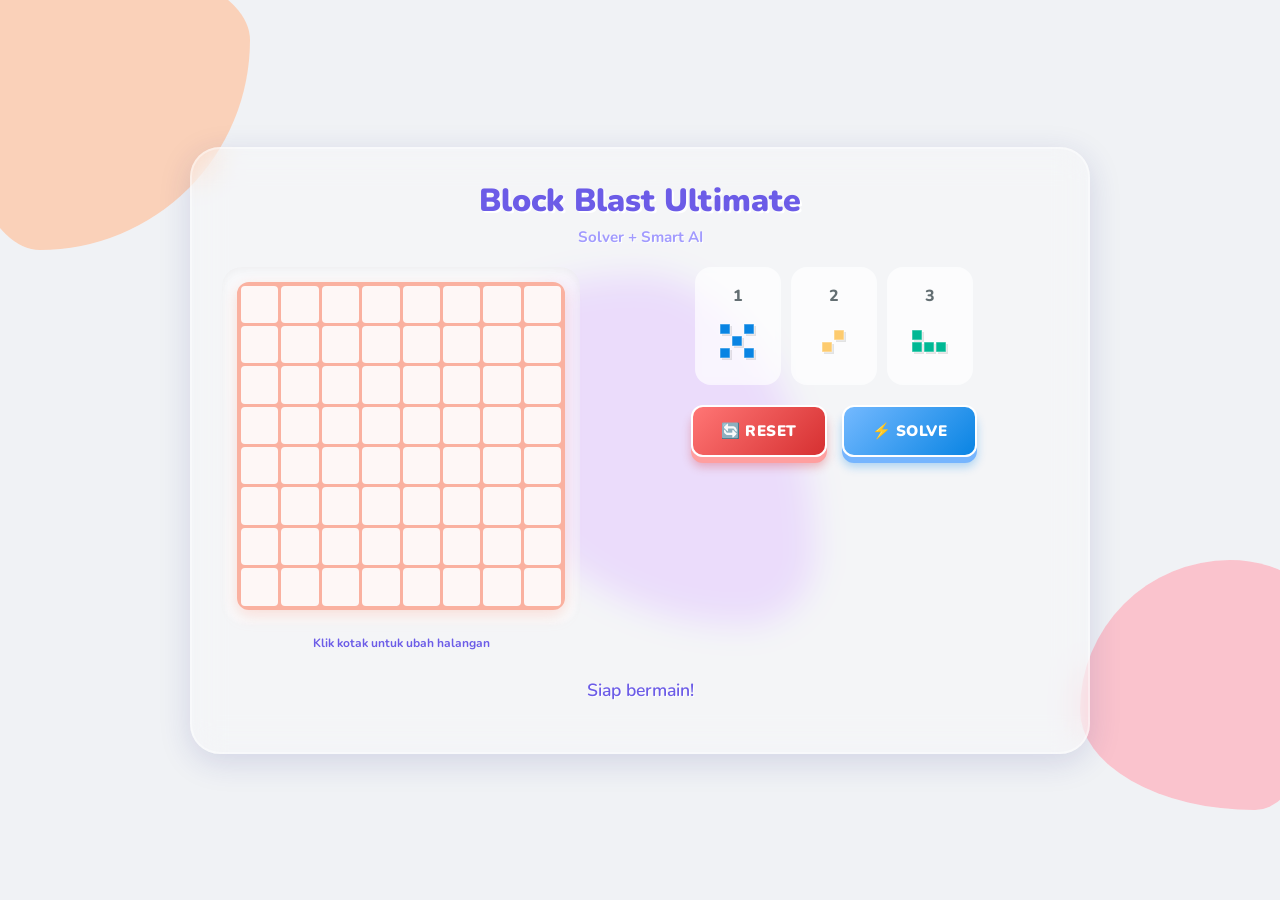
==== commit d6ec52da: "Adjust slot-card width properties in HTML" ====
--- a/block-blast-solver.html
+++ b/block-blast-solver.html
@@ -170,7 +170,7 @@
             background: rgba(255,255,255,0.6);
             border-radius: 16px;
             padding: 10px;
-            width: 100%; /* Ganti fixed width menjadi 100% agar fleksibel mengikuti grid */
+            min-width: 60px; /* Ganti fixed width menjadi 100% agar fleksibel mengikuti grid */
             max-width: 100px; /* Batasi lebar maksimal di layar besar */
             display: flex;
             flex-direction: column;
